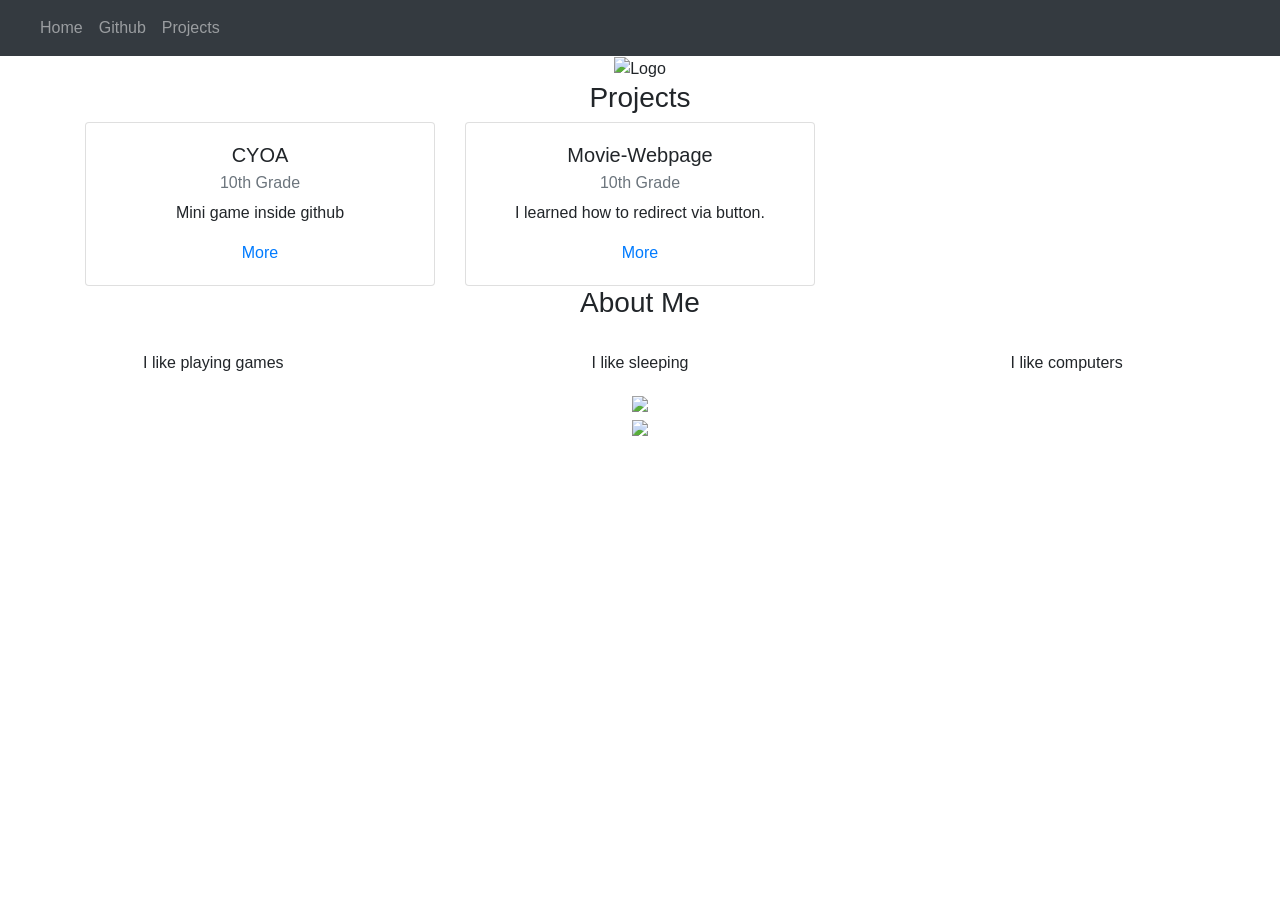
==== index.html @ 76ff2969 "Remove 'Coming soon!' text from projects section Removed placeholder text for projects section." ====
<!DOCTYPE html>
<html lang="en">

<head>
    <title class="owner-name">#</title>
    <meta charset="utf-8">
    <meta name="viewport" content="width=device-width, initial-scale=1">
    <link rel="stylesheet" href="https://stackpath.bootstrapcdn.com/bootstrap/4.3.1/css/bootstrap.min.css">
    <link href="https://fonts.googleapis.com/css?family=Montserrat" rel="stylesheet">
    <link href="https://cdn.jsdelivr.net/npm/prismjs@1.29.0/themes/prism.css" rel="stylesheet" /> 
    <link rel="stylesheet" href="style.css" type="text/css">
    <script src="https://code.jquery.com/jquery-3.3.1.slim.min.js"></script>
    <script src="https://cdnjs.cloudflare.com/ajax/libs/popper.js/1.14.7/umd/popper.min.js"></script>
    <script src="https://stackpath.bootstrapcdn.com/bootstrap/4.3.1/js/bootstrap.min.js"></script>

</head>

<body>

    <!-- Navbar -->

    <nav class="navbar navbar-expand-lg navbar-dark bg-dark">
        <a class="navbar-brand owner-name" href="#"></a>
        <button class="navbar-toggler" type="button" data-toggle="collapse" data-target="#navbarSupportedContent" aria-controls="navbarSupportedContent" aria-expanded="false" aria-label="Toggle navigation">
            <span class="navbar-toggler-icon"></span>
        </button>

        <div class="collapse navbar-collapse" id="navbarSupportedContent">
            <ul class="navbar-nav mr-auto">
                <li class="nav-item">
                    <a class="nav-link" href="index.html">Home</a>
                </li>
                <li class="nav-item">
                    <a class="nav-link" href="#" id="github" target="_blank">Github</a>
                </li>
                <li class="nav-item">
                    <a class="nav-link" href="#projects">Projects</a>
                </li>
            </ul>
        </div>
    </nav>

    <!-- First Container -->
    <div class="container-fluid bg-1 text-center">
        <!--<h1 class="margin">Name</h1>-->
        <img src="img/logo.png" class="img-fluid" alt="Logo" id="logo">
    </div>

    <!-- Second Container -->
    <div class="container-fluid bg-2 text-center" id="projects">
        <h3 class="margin">Projects</h3>
        <div class="container">
            <div class="row">

                <!--
                <div class="col-sm-4">
                    <div class="card">
                        <div class="card-body">
                            <h5 class="card-title">Project Name</h5>
                            <h6 class="card-subtitle mb-2 text-muted">10th Grade</h6>
                            <p class="card-text">A brief explanation of the project.</p>
                            <a href="#" class="card-link">More</a>
                        </div>
                    </div>
                </div>
                -->
                <div class="col-sm-4">
                    <div class="card">
                        <div class="card-body">
                            <h5 class="card-title">CYOA</h5>
                            <h6 class="card-subtitle mb-2 text-muted">10th Grade</h6>
                            <p class="card-text">Mini game inside github</p>
                            <a href="projects/cyoa.html" class="card-link">More</a>
                        </div>
                    </div>
                </div>
                 <div class="col-sm-4">
                    <div class="card">
                        <div class="card-body">
                            <h5 class="card-title">Movie-Webpage</h5>
                            <h6 class="card-subtitle mb-2 text-muted">10th Grade</h6>
                            <p class="card-text">I learned how to redirect via button.</p>
                            <a href="projects/movie-webpage.html" class="card-link">More</a>
                        </div>
                    </div>
                </div>

            </div>
        </div>
        </a>
    </div>
    <!-- Third Container (Grid) -->
    <div class="container-fluid bg-3 text-center">
        <h3 class="margin">About Me</h3><br>
        <div class="row">
            <div class="col-sm-4">
                <p>I like playing games</p>
            </div>
            <div class="col-sm-4">
                <p>I like sleeping</p>
            </div>
            <div class="col-sm-4">
                <p>I like computers</p>
            </div>
        </div>
    </div>

    <!-- Footer -->
    <footer class="container-fluid bg-4 text-center">
        <a href="#" target="_blank" id="fork"><img src="img/fork.png"></a><br>
        <a href="https://hstatsep.github.io" target="_blank"><img src="https://hstatsep.github.io/img/hstatsep-logo-small.png" id="sep"></a>
    </footer>

    <script src="https://cdn.jsdelivr.net/npm/prismjs@1.29.0/components/prism-core.min.js"></script>
    <script src="https://cdn.jsdelivr.net/npm/prismjs@1.29.0/plugins/autoloader/prism-autoloader.min.js"></script>
    <script src="https://cdn.jsdelivr.net/npm/prismjs@1.29.0/plugins/normalize-whitespace/prism-normalize-whitespace.min.js"></script>
    <script src="script.js"></script>
</body>

</html>
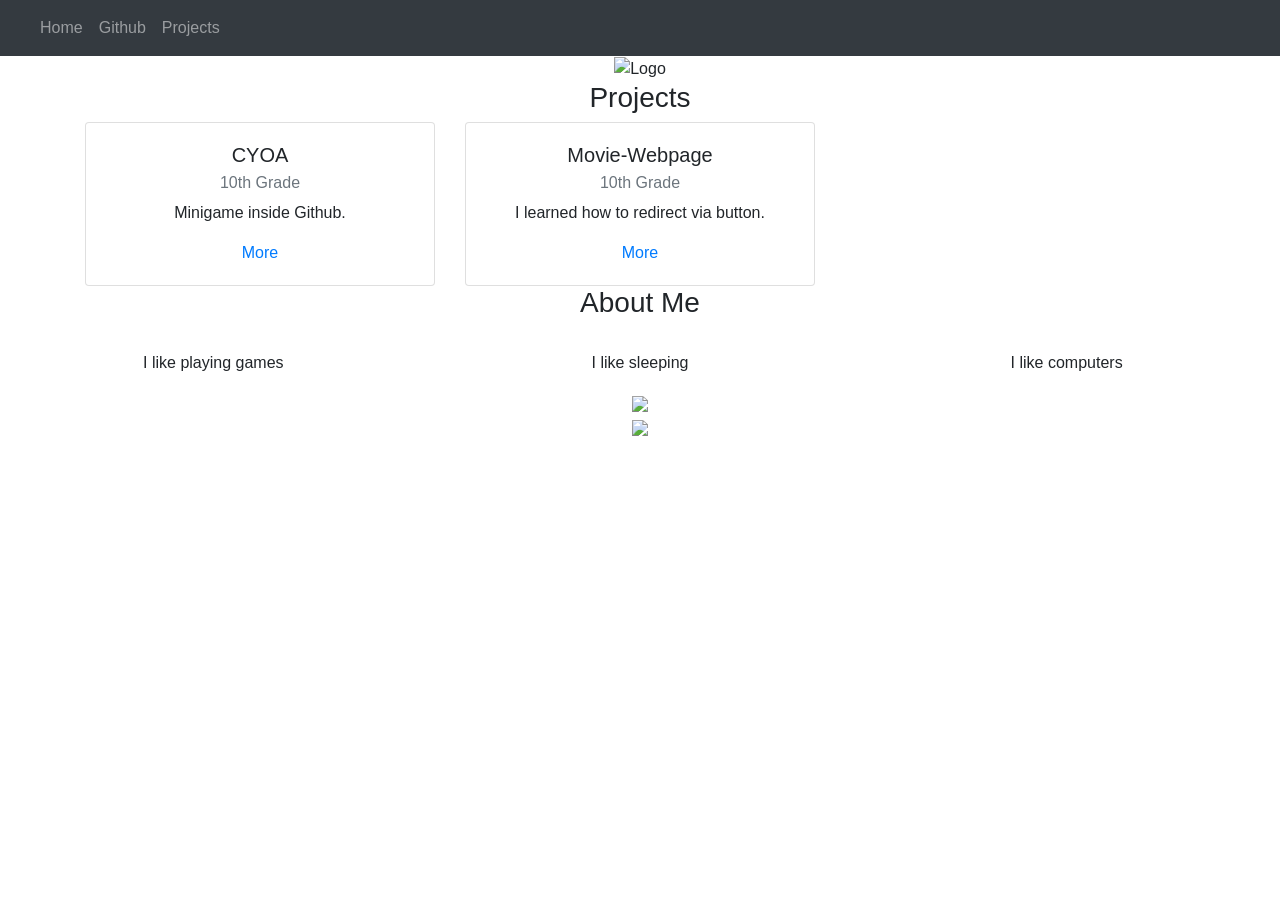
==== commit 4a986d6c: "Correct typo in card text description" ====
--- a/index.html
+++ b/index.html
@@ -69,7 +69,7 @@
                         <div class="card-body">
                             <h5 class="card-title">CYOA</h5>
                             <h6 class="card-subtitle mb-2 text-muted">10th Grade</h6>
-                            <p class="card-text">Mini game inside github</p>
+                            <p class="card-text">Minigame inside Github.</p>
                             <a href="projects/cyoa.html" class="card-link">More</a>
                         </div>
                     </div>
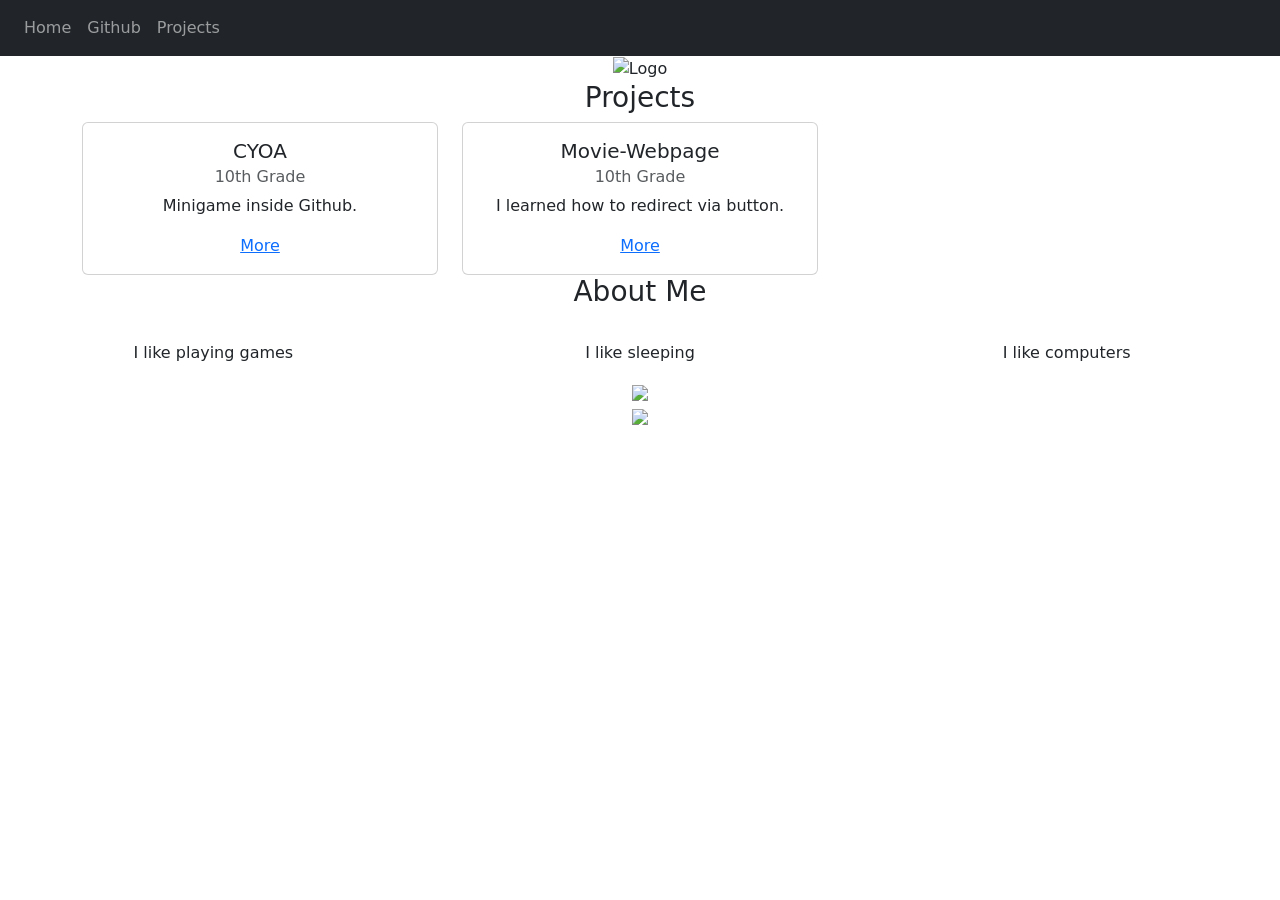
==== commit 59627154: "Upgrade Bootstrap from version 4.3.1 to 5.3" ====
--- a/index.html
+++ b/index.html
@@ -5,13 +5,13 @@
     <title class="owner-name">#</title>
     <meta charset="utf-8">
     <meta name="viewport" content="width=device-width, initial-scale=1">
-    <link rel="stylesheet" href="https://stackpath.bootstrapcdn.com/bootstrap/4.3.1/css/bootstrap.min.css">
+    <link rel="stylesheet" href="https://stackpath.bootstrapcdn.com/bootstrap/5.3/css/bootstrap.min.css">
     <link href="https://fonts.googleapis.com/css?family=Montserrat" rel="stylesheet">
     <link href="https://cdn.jsdelivr.net/npm/prismjs@1.29.0/themes/prism.css" rel="stylesheet" /> 
     <link rel="stylesheet" href="style.css" type="text/css">
     <script src="https://code.jquery.com/jquery-3.3.1.slim.min.js"></script>
     <script src="https://cdnjs.cloudflare.com/ajax/libs/popper.js/1.14.7/umd/popper.min.js"></script>
-    <script src="https://stackpath.bootstrapcdn.com/bootstrap/4.3.1/js/bootstrap.min.js"></script>
+    <script src="https://stackpath.bootstrapcdn.com/bootstrap/5.3/js/bootstrap.min.js"></script>
 
 </head>
 
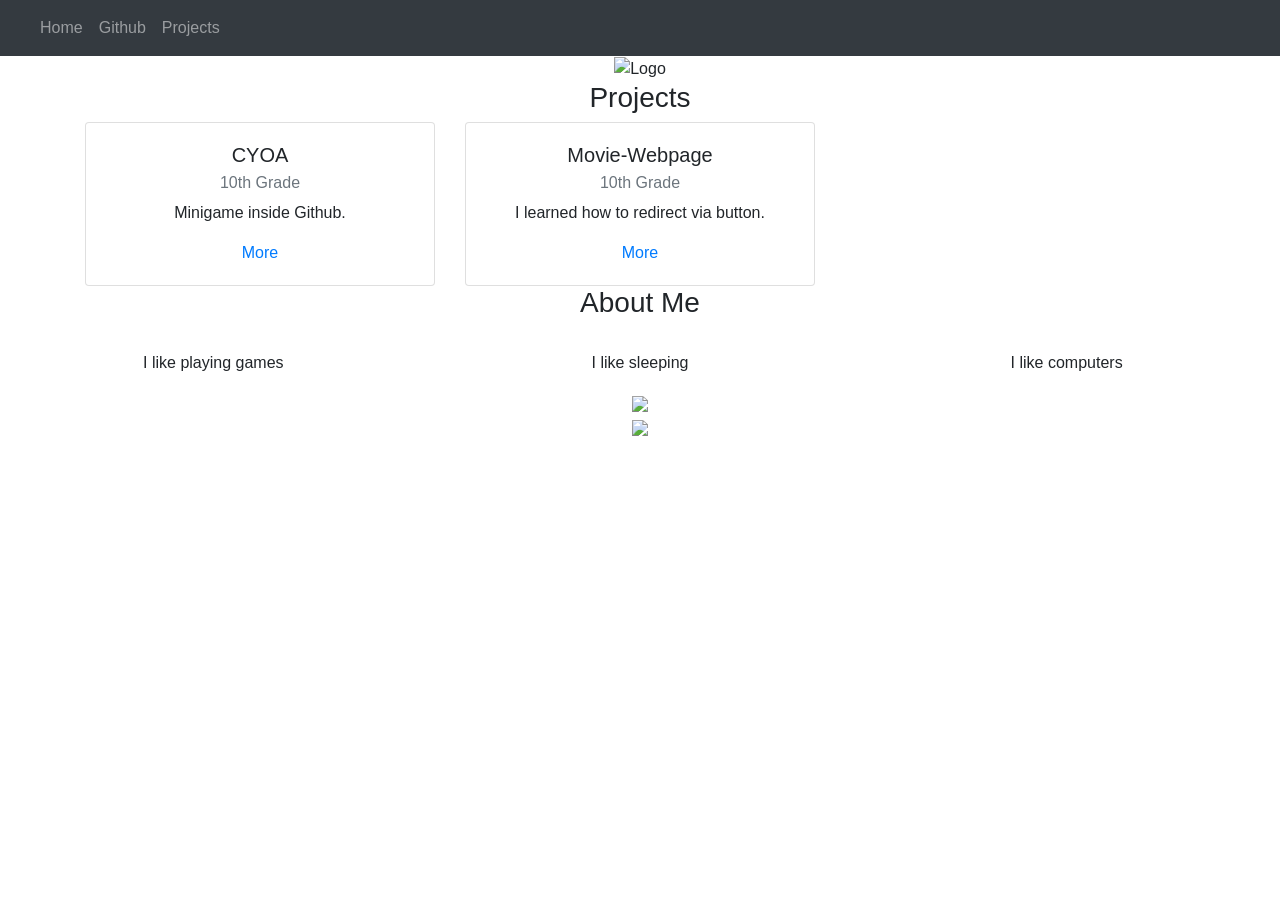
==== commit 827bea1f: "Change Bootstrap CSS version from 5.3 to 4.3.1" ====
--- a/index.html
+++ b/index.html
@@ -5,13 +5,13 @@
     <title class="owner-name">#</title>
     <meta charset="utf-8">
     <meta name="viewport" content="width=device-width, initial-scale=1">
-    <link rel="stylesheet" href="https://stackpath.bootstrapcdn.com/bootstrap/5.3/css/bootstrap.min.css">
+    <link rel="stylesheet" href="https://stackpath.bootstrapcdn.com/bootstrap/4.3.1/css/bootstrap.min.css">
     <link href="https://fonts.googleapis.com/css?family=Montserrat" rel="stylesheet">
     <link href="https://cdn.jsdelivr.net/npm/prismjs@1.29.0/themes/prism.css" rel="stylesheet" /> 
     <link rel="stylesheet" href="style.css" type="text/css">
     <script src="https://code.jquery.com/jquery-3.3.1.slim.min.js"></script>
     <script src="https://cdnjs.cloudflare.com/ajax/libs/popper.js/1.14.7/umd/popper.min.js"></script>
-    <script src="https://stackpath.bootstrapcdn.com/bootstrap/5.3/js/bootstrap.min.js"></script>
+    <script src="https://stackpath.bootstrapcdn.com/bootstrap/4.3.1/js/bootstrap.min.js"></script>
 
 </head>
 
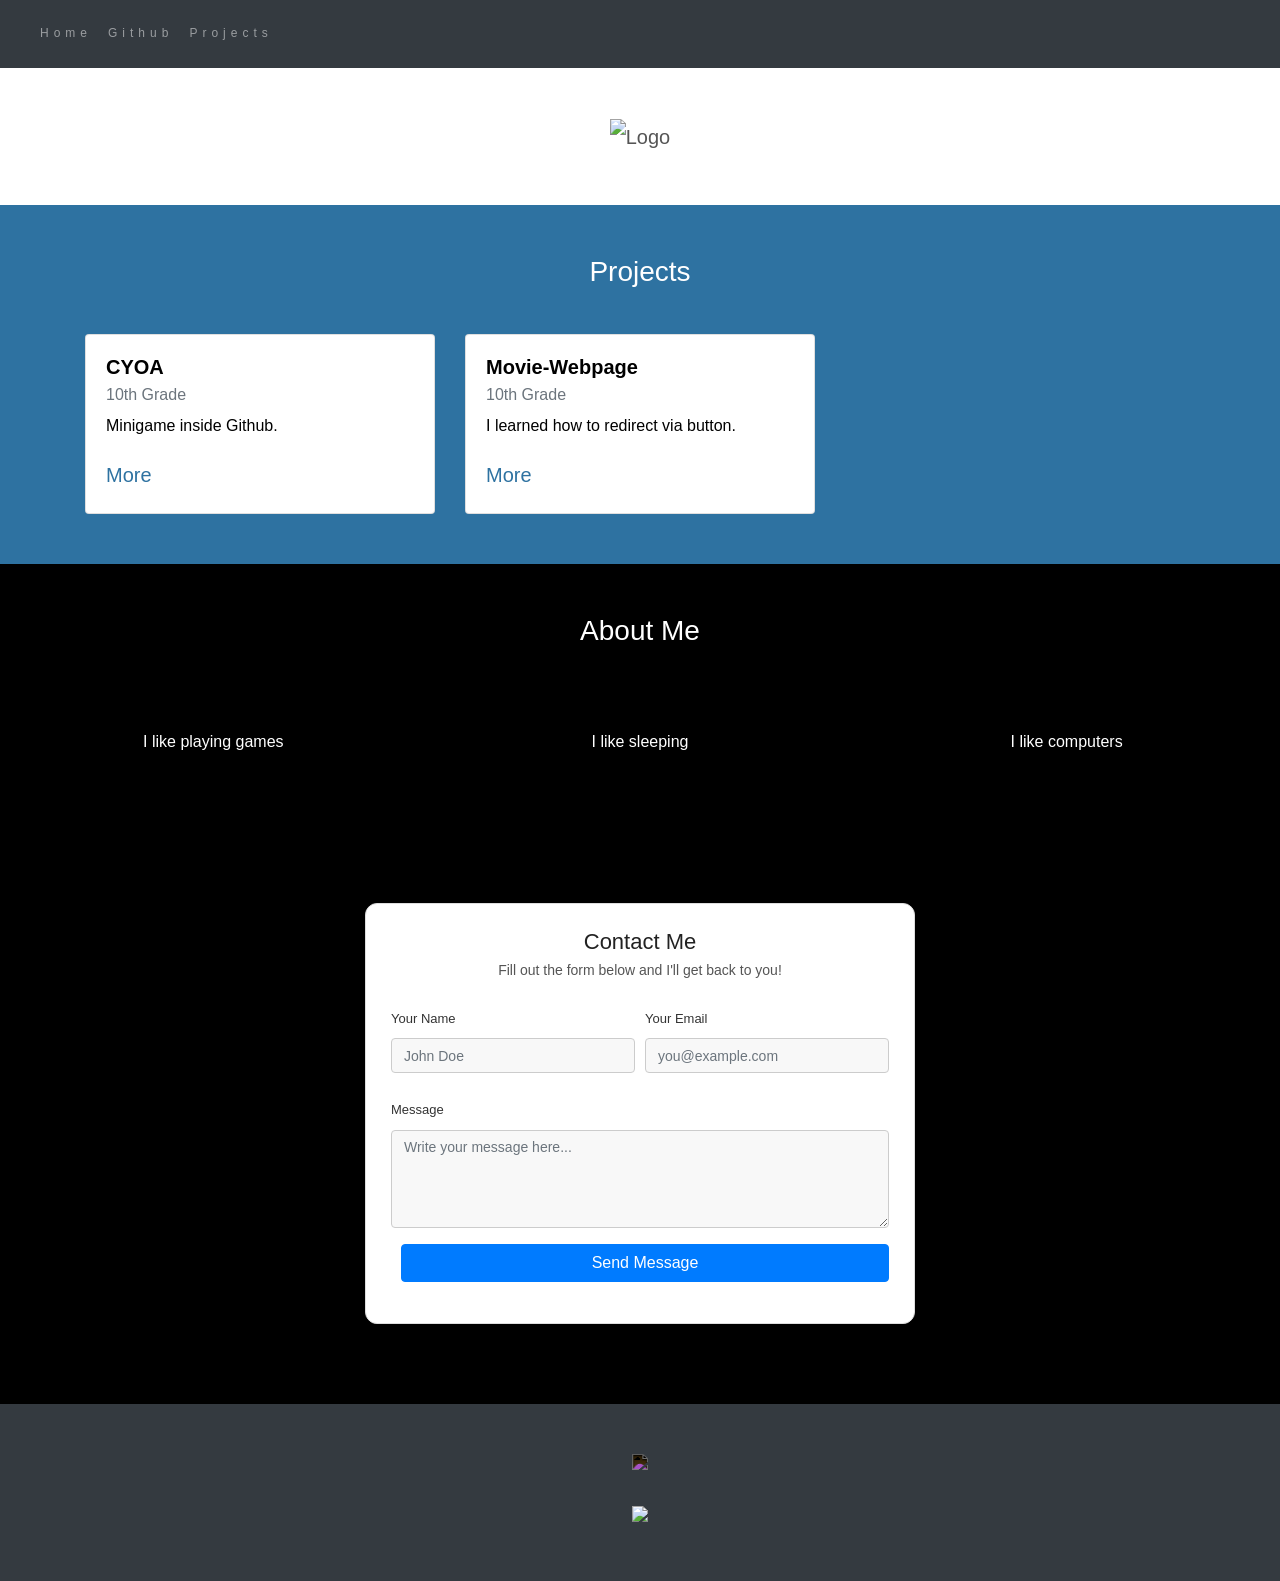
==== commit cf2d68af: "added a contact form that actually works" ====
--- a/index.html
+++ b/index.html
@@ -7,7 +7,7 @@
     <meta name="viewport" content="width=device-width, initial-scale=1">
     <link rel="stylesheet" href="https://stackpath.bootstrapcdn.com/bootstrap/4.3.1/css/bootstrap.min.css">
     <link href="https://fonts.googleapis.com/css?family=Montserrat" rel="stylesheet">
-    <link href="https://cdn.jsdelivr.net/npm/prismjs@1.29.0/themes/prism.css" rel="stylesheet" /> 
+    <link href="https://cdn.jsdelivr.net/npm/prismjs@1.29.0/themes/prism.css" rel="stylesheet" />
     <link rel="stylesheet" href="style.css" type="text/css">
     <script src="https://code.jquery.com/jquery-3.3.1.slim.min.js"></script>
     <script src="https://cdnjs.cloudflare.com/ajax/libs/popper.js/1.14.7/umd/popper.min.js"></script>
@@ -104,6 +104,71 @@
             </div>
         </div>
     </div>
+<div class="container-fluid bg-3">
+    <section id="contact">
+        <h2>Contact Me</h2>
+        <p>Fill out the form below and I'll get back to you!</p>
+
+        <form action="https://formspree.io/f/xjgjoryp" method="POST" id="contact-form">
+
+            <div class="form-row">
+                <div class="form-group col-md-6">
+                    <label for="name">Your Name</label>
+                    <input type="text" class="form-control" id="name" name="name" required placeholder="John Doe">
+                </div>
+                <div class="form-group col-md-6">
+                    <label for="email">Your Email</label>
+                    <input type="email" class="form-control" id="email" name="email" required placeholder="you@example.com">
+                </div>
+            </div>
+
+            <div class="form-group">
+                <label for="message">Message</label>
+                <textarea class="form-control" id="message" name="message" rows="4" required placeholder="Write your message here..."></textarea>
+            </div>
+
+            <div class="form-row align-items-center">
+                <div class="col-auto">
+                    <div class="h-captcha" data-sitekey="f2a4c7ca-533e-4716-a8be-30e8ec9addb0"></div>
+                </div>
+                <div class="col">
+                    <button type="submit" class="btn btn-primary btn-block">Send Message</button>
+                </div>
+            </div>
+
+            <p id="form-status" style="margin-top:12px; text-align:center;"></p>
+        </form>
+    </section>
+</div>
+
+<script src="https://js.hcaptcha.com/1/api.js" async defer></script>
+
+<script>
+    var form = document.getElementById("contact-form");
+    form.addEventListener("submit", function(e) {
+        e.preventDefault();
+        var status = document.getElementById("form-status");
+        var data = new FormData(form);
+        fetch(form.action, {
+            method: "POST",
+            body: data,
+            headers: { "Accept": "application/json" }
+        }).then(function(response) {
+            if (response.ok) {
+                status.textContent = "Thanks! Your message was sent.";
+                status.style.color = "#6b9fd4";
+                form.reset();
+                if (window.hcaptcha) hcaptcha.reset();
+            } else {
+                status.textContent = "Oops! Something went wrong. Please try again.";
+                status.style.color = "red";
+            }
+        }).catch(function() {
+            status.textContent = "Error sending message. Check your connection.";
+            status.style.color = "red";
+        });
+    });
+</script>
 
     <!-- Footer -->
     <footer class="container-fluid bg-4 text-center">
@@ -116,5 +181,4 @@
     <script src="https://cdn.jsdelivr.net/npm/prismjs@1.29.0/plugins/normalize-whitespace/prism-normalize-whitespace.min.js"></script>
     <script src="script.js"></script>
 </body>
-
 </html>
--- a/style.css
+++ b/style.css
@@ -0,0 +1,131 @@
+html, body {
+    height: 100%;
+}
+
+body {
+    font: 20px Montserrat, sans-serif;
+    line-height: 1.8;
+    color: #f5f6f7;
+}
+
+p {
+    font-size: 16px;
+}
+
+a {
+    color: #2e72a1;
+}
+
+#logo, .project-img {
+    max-height: 300px;
+}
+
+#fork img {
+    height: 25px;
+    margin-bottom: 25px;
+    filter: invert(1);
+}
+
+#sep {
+    height: 75px;
+}
+
+.margin {
+    margin-bottom: 45px;
+}
+
+.bg-1 {
+    background-color: #ffffff;
+    color: #555555;
+}
+
+.bg-2 {
+    background-color: #2e72a1;
+    color: #ffffff;
+}
+
+.card {
+    color: black;
+    text-align: left;
+}
+
+.card-title {
+    font-weight: 700;
+}
+
+.bg-3 {
+    background-color: #000000;
+    color: #ffffff;
+}
+
+.bg-4 {
+    background-color: #343a40;
+    color: #fff;
+}
+
+.container-fluid {
+    padding-top: 50px;
+    padding-bottom: 50px;
+}
+
+.navbar {
+    padding-top: 15px;
+    padding-bottom: 15px;
+    border: 0;
+    border-radius: 0;
+    margin-bottom: 0;
+    font-size: 12px;
+    letter-spacing: 5px;
+}
+
+.navbar-nav li a:hover {
+    color: #2e72a1 !important;
+}
+
+#contact {
+    max-width: 550px;
+    margin: 30px auto;
+    padding: 25px;
+    font-family: sans-serif;
+    background: #ffffff;
+    border-radius: 12px;
+    color: #222;
+    border: 1px solid #ddd;
+}
+
+#contact h2 {
+    text-align: center;
+    margin-bottom: 2px;
+    font-size: 22px;
+    color: #222;
+}
+
+#contact > p {
+    color: #555;
+    text-align: center;
+    margin-bottom: 15px;
+    font-size: 14px;
+}
+
+#contact label {
+    color: #333;
+    font-size: 13px;
+}
+
+#contact .form-control {
+    background: #f8f8f8 !important;
+    color: #222 !important;
+    border: 1px solid #ccc !important;
+    font-size: 14px;
+}
+
+#contact .form-control:focus {
+    background: #fff !important;
+    color: #222 !important;
+    border-color: #2e72a1 !important;
+    box-shadow: 0 0 0 0.2rem rgba(46, 114, 161, 0.25) !important;
+}
+
+#contact .btn-primary:hover {
+    background: #245d84 !important;
+}
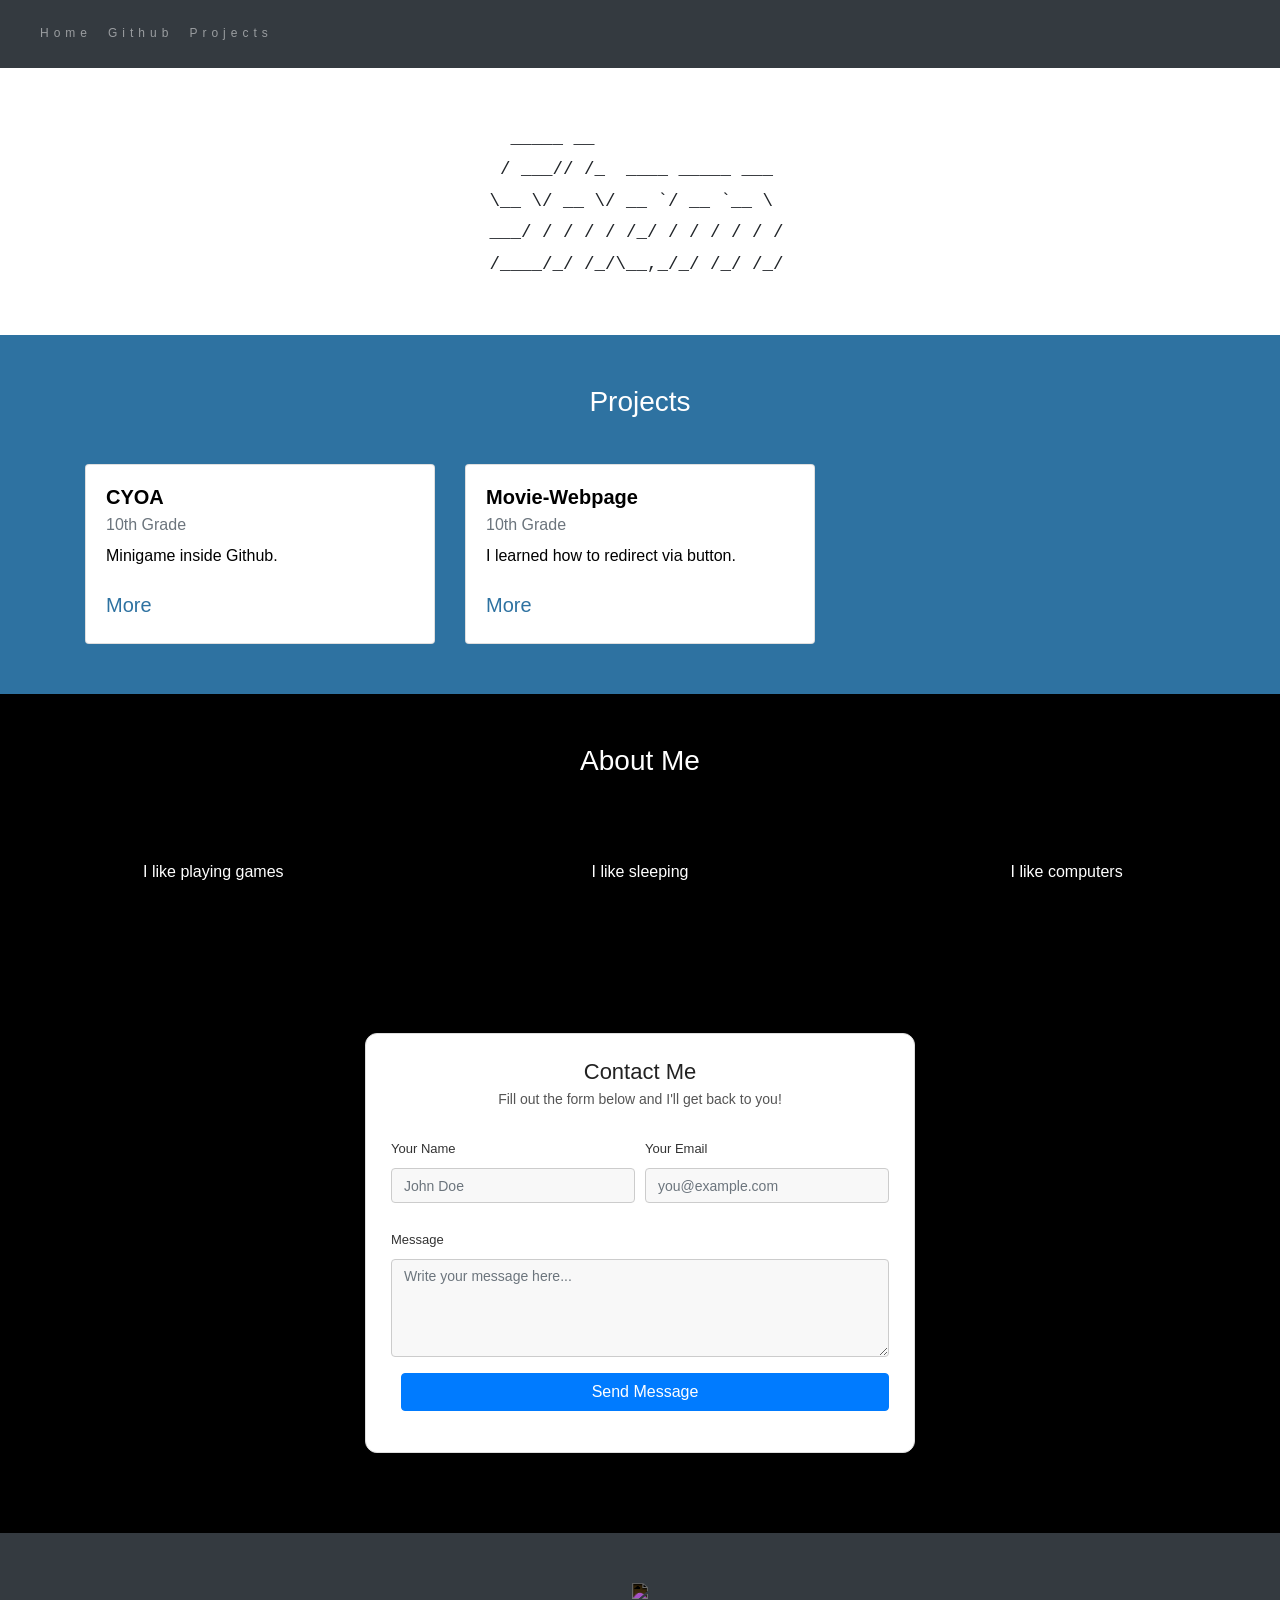
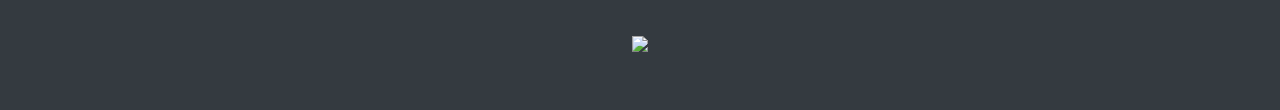
==== commit dfb57fd8: "changed logo" ====
--- a/index.html
+++ b/index.html
@@ -41,9 +41,16 @@
     </nav>
 
     <!-- First Container -->
-    <div class="container-fluid bg-1 text-center">
         <!--<h1 class="margin">Name</h1>-->
-        <img src="img/logo.png" class="img-fluid" alt="Logo" id="logo">
+    <div class="container-fluid d-flex align-items-center justify-content-center">
+        <a class="navbar-brand" href="https://shamsiddins3608.github.io/">
+          <pre style="margin-bottom: 0px; padding-right: 75px;">
+          _____ __
+         / ___// /_  ____ _____ ___
+        \__ \/ __ \/ __ `/ __ `__ \
+        ___/ / / / / /_/ / / / / / /
+        /____/_/ /_/\__,_/_/ /_/ /_/</pre>
+        </a>
     </div>
 
     <!-- Second Container -->
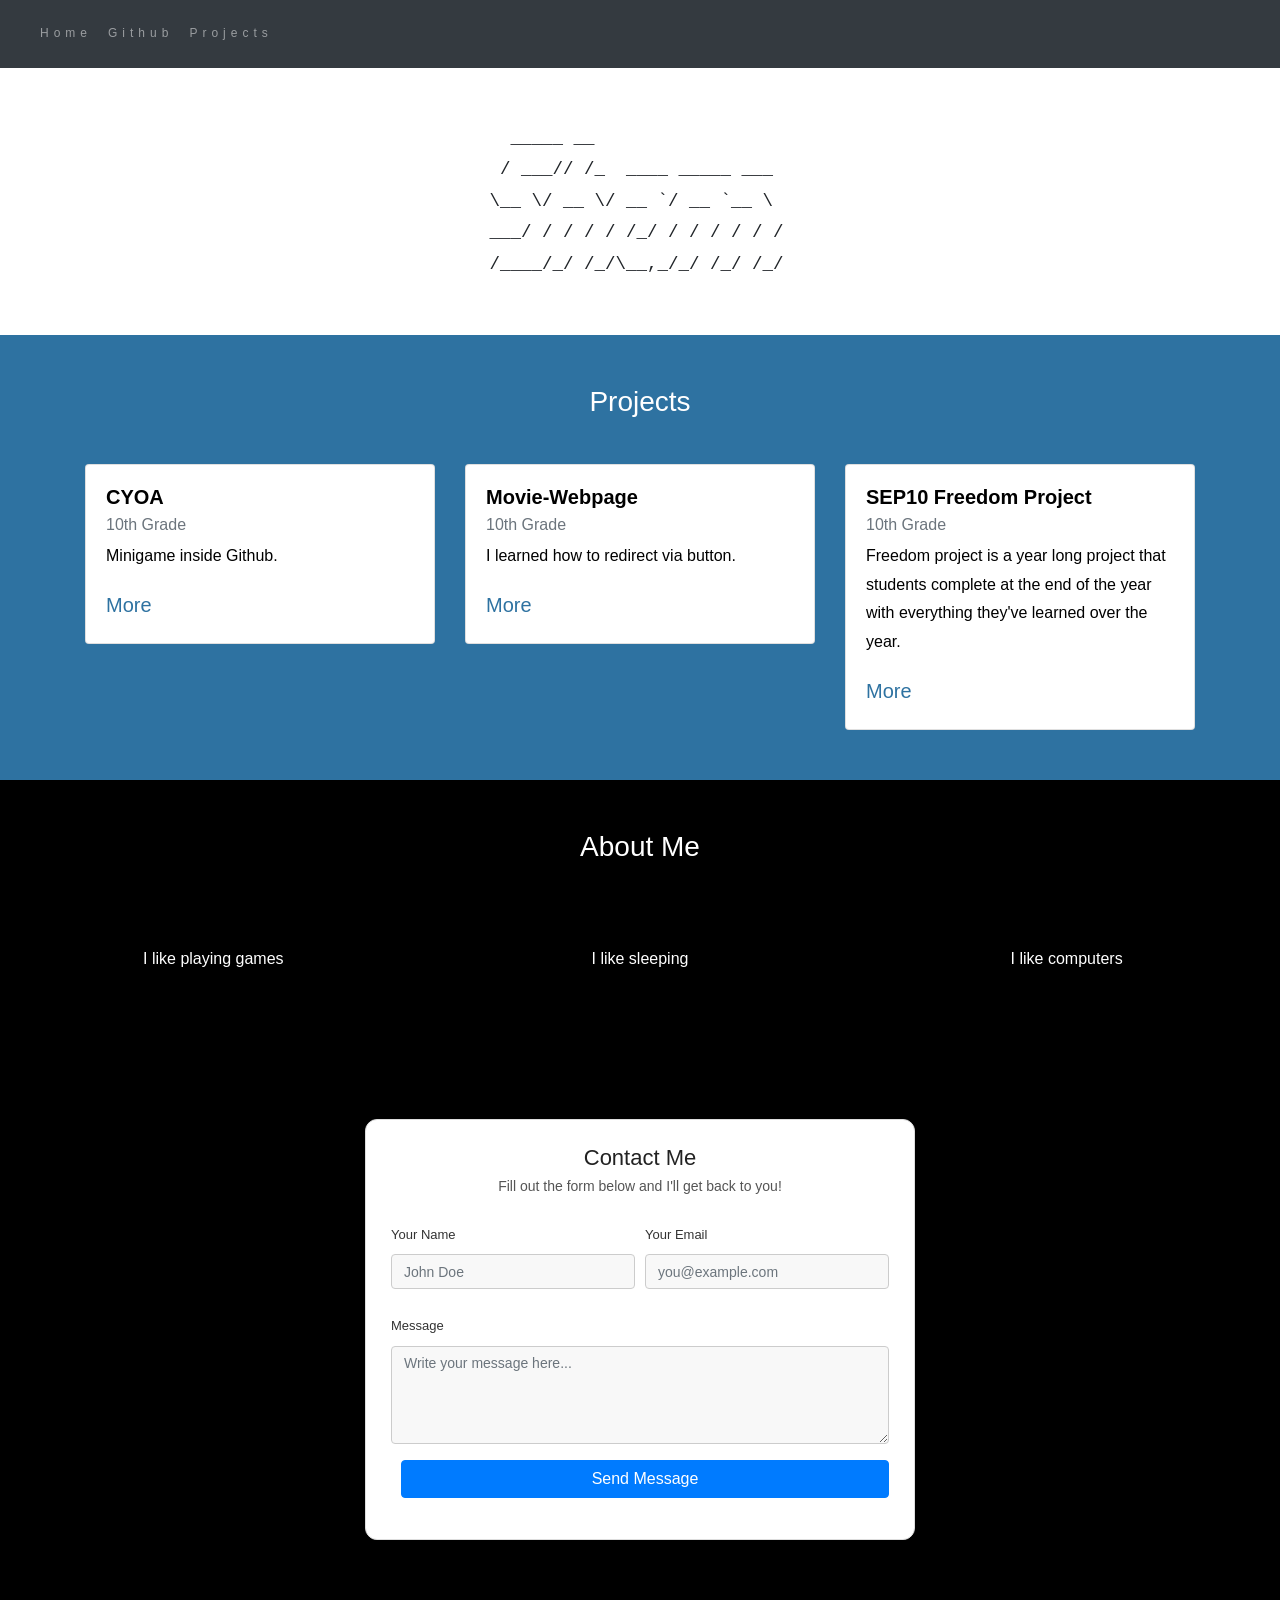
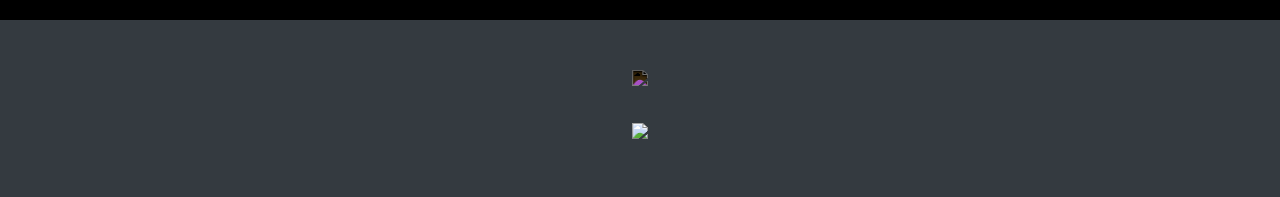
==== commit 86b7dfab: "added the link to my project" ====
--- a/index.html
+++ b/index.html
@@ -88,6 +88,16 @@
                             <h6 class="card-subtitle mb-2 text-muted">10th Grade</h6>
                             <p class="card-text">I learned how to redirect via button.</p>
                             <a href="projects/movie-webpage.html" class="card-link">More</a>
+                        </div>
+                    </div>
+                </div>
+                <div class="col-sm-4">
+                    <div class="card">
+                        <div class="card-body">
+                            <h5 class="card-title">SEP10 Freedom Project</h5>
+                            <h6 class="card-subtitle mb-2 text-muted">10th Grade</h6>
+                            <p class="card-text">Freedom project is a year long project that students complete at the end of the year with everything they've learned over the year.</p>
+                            <a href="projects/sep10-fp.html" class="card-link">More</a>
                         </div>
                     </div>
                 </div>
